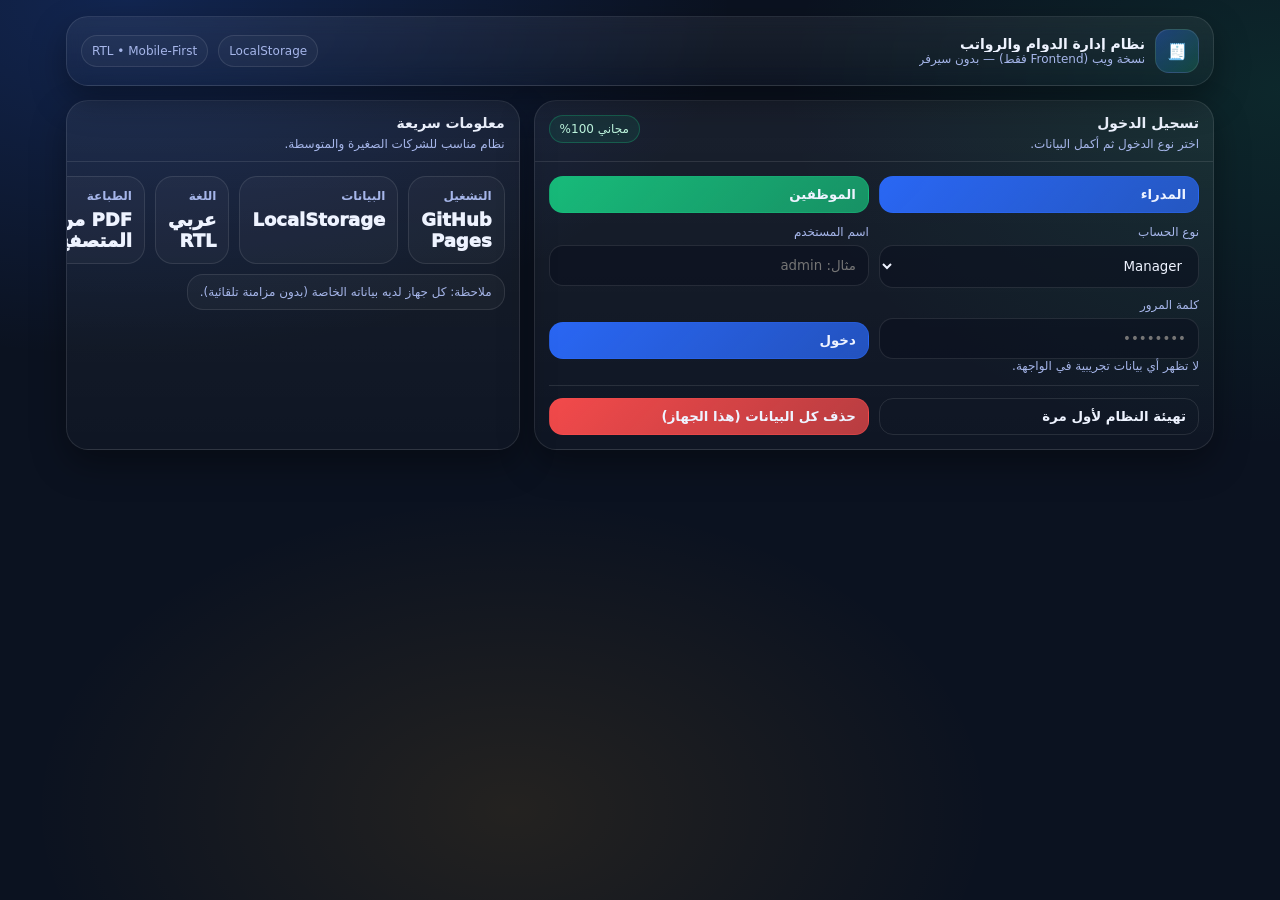
==== index.html @ 622346c7 "Add files via upload" ====
<!doctype html>
<html lang="ar" dir="rtl">
<head>
<meta charset="utf-8"/>
<meta name="viewport" content="width=device-width,initial-scale=1"/>
<title>تسجيل الدخول | نظام الدوام والرواتب</title>
<style>
:root{
  --bg:#0b1220;
  --card:#0f1a33;
  --line:rgba(255,255,255,.10);
  --text:#eef3ff;
  --muted:#a6b6ea;
  --blue:#2b6bff;
  --green:#18c37e;
  --red:#ff4d4d;
  --amber:#ffb020;
  --shadow: 0 14px 34px rgba(0,0,0,.35);
  --r:18px;
  --r2:22px;
  --font: ui-sans-serif, system-ui, -apple-system, "Segoe UI", Roboto, "Noto Kufi Arabic","Noto Sans Arabic", Tahoma, Arial;
}
*{box-sizing:border-box}
html,body{height:100%}
body{
  margin:0;
  font-family:var(--font);
  color:var(--text);
  background:
    radial-gradient(1100px 650px at 10% 0%, rgba(43,107,255,.22), transparent 55%),
    radial-gradient(900px 650px at 100% 10%, rgba(24,195,126,.12), transparent 55%),
    radial-gradient(800px 520px at 40% 90%, rgba(255,176,32,.10), transparent 60%),
    var(--bg);
  direction:rtl;
}
a{color:inherit}
button,input,select,textarea{font-family:inherit}
.container{max-width:1180px; margin:0 auto; padding:16px}
.topbar{
  display:flex; align-items:center; justify-content:space-between; gap:12px;
  padding:12px 14px;
  border:1px solid var(--line);
  border-radius:var(--r2);
  background:linear-gradient(180deg, rgba(255,255,255,.06), rgba(255,255,255,.02));
  box-shadow:var(--shadow);
  position:sticky; top:12px; z-index:30; backdrop-filter: blur(10px);
}
.brand{display:flex; align-items:center; gap:10px; min-width:0}
.logo{
  width:44px;height:44px;border-radius:14px;
  border:1px solid var(--line);
  background:linear-gradient(135deg, rgba(43,107,255,.35), rgba(24,195,126,.20));
  overflow:hidden; display:grid; place-items:center;
}
.logo img{width:100%;height:100%;object-fit:cover}
.brand .txt{display:flex;flex-direction:column;min-width:0}
.brand .txt b{font-size:14px;white-space:nowrap;overflow:hidden;text-overflow:ellipsis}
.brand .txt span{font-size:12px;color:var(--muted);white-space:nowrap;overflow:hidden;text-overflow:ellipsis}
.actions{display:flex; align-items:center; gap:10px; flex-wrap:wrap}
.pill{
  padding:8px 10px; border-radius:999px;
  border:1px solid var(--line);
  background:rgba(255,255,255,.03);
  font-size:12px; color:var(--muted);
}
.btn{
  border:1px solid var(--line);
  background:rgba(255,255,255,.06);
  color:var(--text);
  padding:10px 12px;
  border-radius:14px;
  cursor:pointer;
  font-weight:900;
  display:inline-flex; align-items:center; gap:8px;
}
.btn:active{transform:translateY(1px)}
.btn.primary{background:linear-gradient(135deg, rgba(43,107,255,.95), rgba(43,107,255,.70)); border-color:rgba(43,107,255,.35)}
.btn.green{background:linear-gradient(135deg, rgba(24,195,126,.95), rgba(24,195,126,.70)); border-color:rgba(24,195,126,.35)}
.btn.red{background:linear-gradient(135deg, rgba(255,77,77,.95), rgba(255,77,77,.70)); border-color:rgba(255,77,77,.35)}
.btn.ghost{background:transparent}
.grid{display:grid; gap:14px}
@media(min-width:920px){ .grid.cols2{grid-template-columns: 1.2fr .8fr} }
.card{
  border:1px solid var(--line);
  border-radius:var(--r2);
  background:linear-gradient(180deg, rgba(255,255,255,.06), rgba(255,255,255,.02));
  box-shadow:var(--shadow);
  overflow:hidden;
}
.card .hd{padding:14px 14px 10px; border-bottom:1px solid var(--line); display:flex; align-items:flex-start; justify-content:space-between; gap:10px}
.card .hd h2{margin:0; font-size:14px}
.card .hd p{margin:6px 0 0; font-size:12px; color:var(--muted)}
.card .bd{padding:14px}
.row{display:grid; gap:10px}
@media(min-width:820px){
  .row.cols2{grid-template-columns:1fr 1fr}
  .row.cols3{grid-template-columns:1fr 1fr 1fr}
  .row.cols4{grid-template-columns:1fr 1fr 1fr 1fr}
}
.field{display:flex; flex-direction:column; gap:6px}
label{font-size:12px; color:var(--muted)}
input,select,textarea{
  width:100%;
  padding:12px;
  border-radius:14px;
  border:1px solid var(--line);
  background:rgba(10,16,30,.55);
  color:var(--text);
  outline:none;
}
textarea{min-height:96px; resize:vertical}
.small{font-size:12px; color:var(--muted)}
hr.sep{border:none;border-top:1px solid var(--line); margin:12px 0}
.tableWrap{overflow:auto; border:1px solid var(--line); border-radius:16px}
table{width:100%; border-collapse:collapse; min-width:860px; background:rgba(0,0,0,.15)}
th,td{padding:10px; border-bottom:1px solid var(--line); text-align:right; font-size:12px}
th{color:var(--muted); font-weight:900; background:rgba(255,255,255,.04); position:sticky; top:0}
tr:hover td{background:rgba(255,255,255,.03)}
.tag{
  display:inline-flex;align-items:center;gap:6px;
  padding:6px 10px;border-radius:999px;border:1px solid var(--line);
  background:rgba(255,255,255,.03); font-size:12px; color:var(--muted)
}
.tag.good{color:#bff7df; border-color:rgba(24,195,126,.30); background:rgba(24,195,126,.10)}
.tag.bad{color:#ffc0c0; border-color:rgba(255,77,77,.30); background:rgba(255,77,77,.10)}
.tag.warn{color:#ffe0b3; border-color:rgba(255,176,32,.30); background:rgba(255,176,32,.10)}
.toast{
  position:fixed; inset:auto 14px 14px 14px; max-width:720px; margin:0 auto;
  display:none; gap:10px; align-items:flex-start;
  background:rgba(10,16,30,.92);
  border:1px solid var(--line);
  border-radius:18px; padding:12px;
  box-shadow:var(--shadow);
  z-index:120;
}
.toast.show{display:flex}
.toast .dot{width:10px;height:10px;border-radius:999px;background:var(--green); margin-top:6px}
.toast .msg{font-size:13px; line-height:1.4}
.drawerOverlay{position:fixed; inset:0; background:rgba(0,0,0,.55); display:none; z-index:60}
.drawerOverlay.show{display:block}
.drawer{
  position:fixed; inset:0 auto 0 0; width:min(320px, 88vw);
  background:linear-gradient(180deg, rgba(15,26,51,.98), rgba(11,18,32,.98));
  border-right:1px solid var(--line);
  transform:translateX(-105%); transition:transform .25s ease;
  z-index:70;
  padding:14px;
  display:flex; flex-direction:column; gap:12px;
}
.drawer.show{transform:translateX(0)}
.nav{display:flex; flex-direction:column; gap:8px}
.nav button{
  width:100%;
  text-align:right;
  padding:12px;
  border-radius:16px;
  border:1px solid var(--line);
  background:rgba(255,255,255,.03);
  color:var(--text);
  cursor:pointer;
  font-weight:900;
}
.nav button.active{border-color:rgba(43,107,255,.55); background:rgba(43,107,255,.15)}
.kpis{display:grid; gap:10px}
@media(min-width:820px){.kpis{grid-template-columns:repeat(4,1fr)}}
.kpi{padding:12px;border:1px solid var(--line); border-radius:18px; background:rgba(255,255,255,.03)}
.kpi b{display:block; font-size:12px; color:var(--muted)}
.kpi span{display:block; font-size:18px; font-weight:1000; margin-top:6px}
.badge{
  display:inline-flex; align-items:center; gap:8px;
  border:1px solid var(--line); border-radius:16px; padding:10px 12px;
  background:rgba(255,255,255,.03);
  font-size:12px; color:var(--muted)
}
.loginTabs{display:flex; gap:10px; flex-wrap:wrap}
.loginTabs .btn{flex:1}
.hint{font-size:12px;color:var(--muted)}
.printArea{direction:rtl; font-family:var(--font); color:#111}
.printTitle{font-size:20px;font-weight:900;margin:0 0 10px}
.printSub{margin:0 0 10px; color:#333}
.printBox{border:1px solid #ddd; border-radius:12px; padding:12px}
.printTable{width:100%; border-collapse:collapse}
.printTable th,.printTable td{border-bottom:1px solid #eee; padding:8px; font-size:12px; text-align:right}
</style>

</head>
<body>

<div class="container">
  <div class="topbar">
    <div class="brand">
      <div class="logo"><span style="font-weight:1000">🧾</span></div>
      <div class="txt">
        <b>نظام إدارة الدوام والرواتب</b>
        <span>نسخة ويب (Frontend فقط) — بدون سيرفر</span>
      </div>
    </div>
    <div class="actions">
      <span class="pill">LocalStorage</span>
      <span class="pill">RTL • Mobile‑First</span>
    </div>
  </div>

  <div style="height:14px"></div>

  <div class="grid cols2">
    <div class="card">
      <div class="hd">
        <div>
          <h2>تسجيل الدخول</h2>
          <p>اختر نوع الدخول ثم أكمل البيانات.</p>
        </div>
        <span class="tag good">مجاني 100%</span>
      </div>
      <div class="bd">
        <div class="loginTabs">
          <button class="btn primary" id="tabManagers">المدراء</button>
          <button class="btn green" id="tabEmployees">الموظفين</button>
        </div>

        <div id="panelManagers" style="margin-top:12px">
          <div class="row cols2">
            <div class="field">
              <label>نوع الحساب</label>
              <select id="mgrRole">
                <option value="admin">Admin</option>
                <option value="manager" selected>Manager</option>
              </select>
            </div>
            <div class="field">
              <label>اسم المستخدم</label>
              <input id="mgrUser" autocomplete="username" placeholder="مثال: admin"/>
            </div>
          </div>
          <div class="row cols2" style="margin-top:10px">
            <div class="field">
              <label>كلمة المرور</label>
              <input id="mgrPass" type="password" autocomplete="current-password" placeholder="••••••••"/>
            </div>
            <div class="field" style="justify-content:flex-end">
              <label>&nbsp;</label>
              <button class="btn primary" id="btnMgrLogin">دخول</button>
            </div>
          </div>
          <div class="hint">لا تظهر أي بيانات تجريبية في الواجهة.</div>
        </div>

        <div id="panelEmployees" style="display:none; margin-top:12px">
          <div class="row cols2">
            <div class="field" style="grid-column:1/-1">
              <label>اسم الموظف (كما هو مسجل في النظام)</label>
              <input id="empName" placeholder="اكتب اسم الموظف بالكامل"/>
            </div>
            <div class="field" style="justify-content:flex-end">
              <label>&nbsp;</label>
              <button class="btn green" id="btnEmpLogin">دخول</button>
            </div>
          </div>
          <div class="hint">الموظف عرض فقط: الشهر الحالي + شهر سابق واحد + صك القبض.</div>
        </div>

        <hr class="sep"/>

        <div class="row cols2">
          <button class="btn ghost" id="btnInit">تهيئة النظام لأول مرة</button>
          <button class="btn red" id="btnReset">حذف كل البيانات (هذا الجهاز)</button>
        </div>
      </div>
    </div>

    <div class="card">
      <div class="hd">
        <div>
          <h2>معلومات سريعة</h2>
          <p>نظام مناسب للشركات الصغيرة والمتوسطة.</p>
        </div>
      </div>
      <div class="bd">
        <div class="kpis">
          <div class="kpi"><b>التشغيل</b><span>GitHub Pages</span></div>
          <div class="kpi"><b>البيانات</b><span>LocalStorage</span></div>
          <div class="kpi"><b>اللغة</b><span>عربي RTL</span></div>
          <div class="kpi"><b>الطباعة</b><span>PDF من المتصفح</span></div>
        </div>
        <div style="height:10px"></div>
        <div class="badge">ملاحظة: كل جهاز لديه بياناته الخاصة (بدون مزامنة تلقائية).</div>
      </div>
    </div>
  </div>
</div>

<script>
ensureApp();

function showPanel(which){
  const m = document.getElementById("panelManagers");
  const e = document.getElementById("panelEmployees");
  if(which==="managers"){
    m.style.display="block"; e.style.display="none";
    document.getElementById("tabManagers").classList.add("primary");
  }else{
    m.style.display="none"; e.style.display="block";
  }
}
document.getElementById("tabManagers").addEventListener("click", ()=>{ 
  document.getElementById("panelManagers").style.display="block";
  document.getElementById("panelEmployees").style.display="none";
});
document.getElementById("tabEmployees").addEventListener("click", ()=>{
  document.getElementById("panelManagers").style.display="none";
  document.getElementById("panelEmployees").style.display="block";
});

document.getElementById("btnInit").addEventListener("click", ()=>{
  ensureApp();
  toast("تمت تهيئة النظام بنجاح.");
});

document.getElementById("btnReset").addEventListener("click", ()=>{
  if(!confirm("هل تريد حذف كل البيانات من هذا الجهاز؟")) return;
  localStorage.removeItem(APP_KEY);
  sessionClear();
  ensureApp();
  toast("تم حذف البيانات وإعادة التهيئة.", "warn");
});

document.getElementById("btnMgrLogin").addEventListener("click", ()=>{
  const role = document.getElementById("mgrRole").value;
  const u = document.getElementById("mgrUser").value.trim();
  const p = document.getElementById("mgrPass").value;
  if(!u || !p){ toast("أكمل اسم المستخدم وكلمة المرور.", "warn"); return; }

  if(role==="admin"){
    if(u==="admin" && p==="admin123"){
      sessionSet({role:"admin", username:"admin", ts:Date.now()});
      location.href="admin.html";
    }else toast("بيانات Admin غير صحيحة.", "bad");
    return;
  }

  const app = ensureApp();
  const m = (app.managers||[]).find(x=>x.username===u && x.password===p);
  if(!m){ toast("بيانات Manager غير صحيحة.", "bad"); return; }
  sessionSet({role:"manager", username:m.username, managerId:m.id, ts:Date.now()});
  location.href="manager.html";
});

document.getElementById("btnEmpLogin").addEventListener("click", ()=>{
  const name = document.getElementById("empName").value.trim();
  if(!name){ toast("اكتب اسم الموظف.", "warn"); return; }
  const app = ensureApp();
  const emp = (app.employees||[]).find(e=>e.name===name && e.active!==false);
  if(!emp){ toast("لم يتم العثور على موظف نشط بهذا الاسم.", "bad"); return; }
  sessionSet({role:"employee", empId:emp.id, empName:emp.name, ts:Date.now()});
  location.href="employee.html";
});

// auto-redirect if already logged in
const s = sessionGet();
if(s?.role==="admin") location.href="admin.html";
if(s?.role==="manager") location.href="manager.html";
if(s?.role==="employee") location.href="employee.html";
</script>

<div id="toast" class="toast" role="status" aria-live="polite">
  <div class="dot"></div>
  <div class="msg"></div>
</div>
<script>
/* ====== Payroll App (Static / LocalStorage) ====== */
const APP_KEY = "payrollApp_v1";

function deepClone(v){ return JSON.parse(JSON.stringify(v)); }
function uid(prefix="id"){ return `${prefix}_${Math.random().toString(16).slice(2)}_${Date.now().toString(16)}`; }
function toast(msg, type="ok"){
  const el = document.getElementById("toast");
  if(!el) return;
  const dot = el.querySelector(".dot");
  dot.style.background = type==="bad" ? "var(--red)" : (type==="warn" ? "var(--amber)" : "var(--green)");
  el.querySelector(".msg").textContent = msg;
  el.classList.add("show");
  clearTimeout(toast._t);
  toast._t = setTimeout(()=>el.classList.remove("show"), 2600);
}
function fmtMoney(n){
  n = Number(n);
  if(!isFinite(n)) n = 0;
  return (Math.round(n*100)/100).toLocaleString('ar-EG', {minimumFractionDigits:2, maximumFractionDigits:2});
}
function nowISODate(){
  const d=new Date();
  const yyyy=d.getFullYear(), mm=String(d.getMonth()+1).padStart(2,'0'), dd=String(d.getDate()).padStart(2,'0');
  return `${yyyy}-${mm}-${dd}`;
}
function yyyymm(d=new Date()){
  const yyyy=d.getFullYear(), mm=String(d.getMonth()+1).padStart(2,'0');
  return `${yyyy}-${mm}`;
}
function prevYYYYMM(ym){
  const [y,m]=ym.split('-').map(Number);
  const d=new Date(y, m-1, 1);
  d.setMonth(d.getMonth()-1);
  return yyyymm(d);
}
function parseTimeToMinutes(hhmm){
  if(!hhmm) return null;
  const m=/^(\d{1,2}):(\d{2})$/.exec(String(hhmm).trim());
  if(!m) return null;
  const h=Number(m[1]), mi=Number(m[2]);
  if(h<0||h>23||mi<0||mi>59) return null;
  return h*60+mi;
}
function minutesToHHMM(min){
  min = Math.max(0, Math.floor(min));
  const h=Math.floor(min/60), m=min%60;
  return `${String(h).padStart(2,'0')}:${String(m).padStart(2,'0')}`;
}
function clamp(n,a,b){ return Math.max(a, Math.min(b,n)); }

function getApp(){
  try{
    const raw = localStorage.getItem(APP_KEY);
    if(!raw) return null;
    return JSON.parse(raw);
  }catch(e){ return null; }
}
function setApp(obj){ localStorage.setItem(APP_KEY, JSON.stringify(obj)); }
function ensureApp(){
  let app = getApp();
  const ym = yyyymm();
  if(!app){
    app = {
      company:{ companyName:"", companyLogo:"" },
      departments:[],
      employees:[],
      managers:[{ id: uid("mgr"), username:"manager", password:"manager123" }],
      monthSettings:{},
      attendance:{},
      advances:{}
    };
  }
  if(!Array.isArray(app.managers) || !app.managers.find(m=>m.username==="manager")){
    app.managers = Array.isArray(app.managers) ? app.managers : [];
    app.managers.push({ id: uid("mgr"), username:"manager", password:"manager123" });
  }
  if(!app.monthSettings) app.monthSettings = {};
  if(!app.monthSettings[ym]){
    const d=new Date();
    const daysInMonth = new Date(d.getFullYear(), d.getMonth()+1, 0).getDate();
    app.monthSettings[ym] = {
      daysInMonth,
      workHoursInMonth: 176,
      shiftStart:"09:00",
      shiftEnd:"17:00",
      lateGraceMinutes: 10,
      earlyLeaveGraceMinutes: 10,
      latePenaltyMultiplier: 1.5,
      earlyPenaltyMultiplier: 1.5,
      overtimeMultiplier: 1.5
    };
  }
  if(!app.attendance) app.attendance = {};
  if(!app.advances) app.advances = {};
  if(!app.departments) app.departments = [];
  if(!app.employees) app.employees = [];
  if(!app.company) app.company = { companyName:"", companyLogo:"" };
  setApp(app);
  return app;
}
function updateApp(mutator){
  const app = ensureApp();
  const draft = deepClone(app);
  mutator(draft);
  setApp(draft);
  return draft;
}

function sessionSet(obj){ sessionStorage.setItem(`${APP_KEY}:session`, JSON.stringify(obj)); }
function sessionGet(){ try{ return JSON.parse(sessionStorage.getItem(`${APP_KEY}:session`)||"null"); }catch(e){ return null; } }
function sessionClear(){ sessionStorage.removeItem(`${APP_KEY}:session`); }

function requireRole(roles){
  const s = sessionGet();
  if(!s || !roles.includes(s.role)) return null;
  return s;
}

function csvParse(text){
  const rows = [];
  const lines = String(text||"").replace(/\r/g,"").split("\n").filter(l=>l.trim().length);
  if(!lines.length) return rows;
  const sep = (lines[0].includes(";") && !lines[0].includes(",")) ? ";" : ",";
  for(const line of lines){
    const out=[];
    let cur="", inQ=false;
    for(let i=0;i<line.length;i++){
      const ch=line[i];
      if(ch === '"'){
        if(inQ && line[i+1] === '"'){ cur+='"'; i++; }
        else inQ = !inQ;
      }else if(ch===sep && !inQ){
        out.push(cur.trim()); cur="";
      }else cur+=ch;
    }
    out.push(cur.trim());
    rows.push(out);
  }
  return rows;
}
function csvStringify(rows){
  return rows.map(r => r.map(v=>{
    const s=String(v??"");
    if(/[",\n;]/.test(s)) return `"${s.replace(/"/g,'""')}"`;
    return s;
  }).join(",")).join("\n");
}
function downloadText(filename, text, mime="text/plain;charset=utf-8"){
  const blob=new Blob([text],{type:mime});
  const a=document.createElement("a");
  a.href=URL.createObjectURL(blob);
  a.download=filename;
  document.body.appendChild(a);
  a.click();
  a.remove();
  setTimeout(()=>URL.revokeObjectURL(a.href), 2000);
}
function downloadJSON(filename, obj){ downloadText(filename, JSON.stringify(obj,null,2), "application/json;charset=utf-8"); }

async function readFileText(file){
  return new Promise((res,rej)=>{
    const fr=new FileReader();
    fr.onload=()=>res(String(fr.result||""));
    fr.onerror=()=>rej(fr.error||new Error("FileReader error"));
    fr.readAsText(file,"utf-8");
  });
}

/* ====== Payroll Logic ====== */
function computeDayMetrics(settings, rec){
  // returns {lateMinutes, earlyLeaveMinutes, overtimeMinutes, absent}
  const s=settings;
  const start = parseTimeToMinutes(s.shiftStart);
  const end = parseTimeToMinutes(s.shiftEnd);
  const checkIn = parseTimeToMinutes(rec.checkIn);
  const checkOut = parseTimeToMinutes(rec.checkOut);

  const excuse = rec.excuseType || "none";
  const hasTimes = (checkIn!=null && checkOut!=null);

  let late=0, early=0, ot=0, absent=false;

  if(!hasTimes){
    // no in/out -> absent
    absent=true;
  }else{
    if(checkIn>start){
      late = Math.max(0, checkIn - start - Number(s.lateGraceMinutes||0));
    }
    if(checkOut<end){
      early = Math.max(0, end - checkOut - Number(s.earlyLeaveGraceMinutes||0));
    }
    if(checkOut>end){
      ot = Math.max(0, checkOut - end);
    }
  }

  if(excuse==="late_excused") late=0;
  if(excuse==="early_excused") early=0;
  if(excuse==="absent_excused"){ absent=true; late=0; early=0; ot=0; }

  return { lateMinutes:late, earlyLeaveMinutes:early, overtimeMinutes:ot, absent };
}

function computePayrollForEmployee(app, emp, ym){
  const settings = app.monthSettings[ym] || app.monthSettings[yyyymm()] || {};
  const workHoursInMonth = Number(settings.workHoursInMonth||176);
  const hourValue = (Number(emp.monthlySalary||0) / (workHoursInMonth || 1));

  // advances
  const adv = (((app.advances||{})[ym]||{})[emp.id]||{});
  const advances = Number(adv.amount||0);

  // attendance records for month
  let lateMin=0, earlyMin=0, otMin=0;
  let absentExcusedDays=0, absentNoExcuseDays=0;
  const rows = [];

  for(const dateKey of Object.keys(app.attendance||{})){
    if(!dateKey.startsWith(ym+"-")) continue;
    const day = app.attendance[dateKey] || {};
    const rec = day[emp.id];
    if(!rec) continue;

    const m = computeDayMetrics(settings, rec);
    lateMin += m.lateMinutes;
    earlyMin += m.earlyLeaveMinutes;
    otMin += m.overtimeMinutes;

    if(m.absent){
      if((rec.excuseType||"none")==="absent_excused") absentExcusedDays += 1;
      else if(!rec.checkIn && !rec.checkOut) absentNoExcuseDays += 1;
    }

    rows.push({
      date: dateKey,
      checkIn: rec.checkIn || "",
      checkOut: rec.checkOut || "",
      excuseType: rec.excuseType || "none",
      outOfFactory: !!rec.outOfFactory,
      note: rec.note || "",
      ...m
    });
  }

  // Deduction & additions
  const lateDeduction = (lateMin/60) * hourValue * Number(settings.latePenaltyMultiplier||1.5);
  const earlyDeduction = (earlyMin/60) * hourValue * Number(settings.earlyPenaltyMultiplier||1.5);
  const otValue = (otMin/60) * hourValue * Number(settings.overtimeMultiplier||1.5);

  // absent without excuse -> deduct full day based on salary/daysInMonth, multiplier
  const daysInMonth = Number(settings.daysInMonth||30);
  const dayValue = (Number(emp.monthlySalary||0) / (daysInMonth || 1));
  const absenceNoExcuseFactor = Number((settings.absenceNoExcuseFactor ?? 1.0));
  const absenceNoExcuseDeduction = absentNoExcuseDays * dayValue * absenceNoExcuseFactor;

  const base = Number(emp.monthlySalary||0);

  // if employee has no attendance at all in month => net=0 (as requested in spec)
  const hasAny = rows.length > 0;
  let net = base + otValue - lateDeduction - earlyDeduction - absenceNoExcuseDeduction - advances;
  if(!hasAny) net = 0;

  return {
    ym,
    hourValue,
    baseSalary: base,
    totals:{
      lateMinutes: lateMin,
      earlyLeaveMinutes: earlyMin,
      overtimeMinutes: otMin,
      absentExcusedDays,
      absentNoExcuseDays,
      advances,
      lateDeduction,
      earlyDeduction,
      overtimeValue: otValue,
      absenceNoExcuseDeduction,
      net
    },
    rows: rows.sort((a,b)=>a.date.localeCompare(b.date))
  };
}

/* ====== Printing (Receipt PDF via Print) ====== */
function openReceiptPrintWindow(app, emp, ym){
  const dept = (app.departments||[]).find(d=>d.id===emp.departmentId);
  const payroll = computePayrollForEmployee(app, emp, ym);
  const companyName = (app.company?.companyName || "").trim() || "—";
  const logo = app.company?.companyLogo || "";

  const rowsHtml = payroll.rows.map(r=>{
    const exMap = {
      none:"بدون",
      late_excused:"تأخير بعذر",
      early_excused:"انصراف مبكر بعذر",
      absent_excused:"غياب بعذر"
    };
    return `<tr>
      <td>${r.date}</td>
      <td>${r.checkIn||"—"}</td>
      <td>${r.checkOut||"—"}</td>
      <td>${exMap[r.excuseType]||"بدون"}</td>
      <td>${r.outOfFactory?"نعم":"لا"}</td>
      <td>${(r.note||"").replace(/</g,"&lt;")}</td>
    </tr>`;
  }).join("");

  const html = `<!doctype html><html lang="ar" dir="rtl"><head><meta charset="utf-8"/>
  <meta name="viewport" content="width=device-width,initial-scale=1"/>
  <title>صك قبض - ${emp.name}</title>
  <style>
    body{font-family: ui-sans-serif, system-ui, "Noto Kufi Arabic","Noto Sans Arabic", Tahoma, Arial; background:#fff; color:#111; margin:0; padding:18px}
    .row{display:flex; gap:14px; align-items:center; justify-content:space-between; flex-wrap:wrap}
    .box{border:1px solid #e6e6e6; border-radius:14px; padding:14px}
    .logo{width:54px;height:54px;border-radius:14px; overflow:hidden; border:1px solid #eee; display:grid; place-items:center}
    .logo img{width:100%;height:100%;object-fit:cover}
    h1{margin:0; font-size:20px}
    p{margin:6px 0 0; color:#333; font-size:12px}
    table{width:100%; border-collapse:collapse; margin-top:10px}
    th,td{border-bottom:1px solid #eee; padding:8px; font-size:12px; text-align:right}
    th{background:#fafafa}
    .k{color:#666; font-size:12px}
    .v{font-weight:800}
    .sig{display:flex; gap:14px; margin-top:16px}
    .sig .s{flex:1; border-top:1px dashed #bbb; padding-top:10px; text-align:center; color:#333}
    @media print{ body{padding:0} .noPrint{display:none} }
  </style>
  </head><body>
    <div class="noPrint" style="margin-bottom:10px">
      <button onclick="window.print()" style="padding:10px 12px; border-radius:12px; border:1px solid #ddd; background:#0b1220; color:#fff; font-weight:800; cursor:pointer">طباعة / حفظ PDF</button>
    </div>

    <div class="box">
      <div class="row">
        <div class="row" style="gap:10px">
          <div class="logo">${logo ? `<img src="${logo}"/>` : `<span style="font-weight:900;color:#0b1220">🏢</span>`}</div>
          <div>
            <h1>صك قبض راتب</h1>
            <p>${companyName}</p>
          </div>
        </div>
        <div style="text-align:left">
          <div class="k">الشهر</div>
          <div class="v">${ym}</div>
        </div>
      </div>

      <div style="margin-top:12px" class="row">
        <div><span class="k">الموظف:</span> <span class="v">${emp.name}</span></div>
        <div><span class="k">القسم:</span> <span class="v">${dept?dept.name:"—"}</span></div>
        <div><span class="k">الراتب الأساسي:</span> <span class="v">${fmtMoney(payroll.totals.baseSalary)}</span></div>
      </div>

      <table>
        <thead>
          <tr>
            <th>التاريخ</th><th>الدخول</th><th>الخروج</th><th>العذر</th><th>خارج المصنع</th><th>ملاحظة</th>
          </tr>
        </thead>
        <tbody>
          ${rowsHtml || `<tr><td colspan="6" style="text-align:center;color:#666">لا توجد سجلات لهذا الشهر</td></tr>`}
        </tbody>
      </table>

      <div class="row" style="margin-top:12px">
        <div><span class="k">إضافي (دقائق):</span> <span class="v">${payroll.totals.overtimeMinutes}</span></div>
        <div><span class="k">قيمة الإضافي:</span> <span class="v">${fmtMoney(payroll.totals.overtimeValue)}</span></div>
        <div><span class="k">تأخير (دقائق):</span> <span class="v">${payroll.totals.lateMinutes}</span></div>
        <div><span class="k">خصم التأخير:</span> <span class="v">${fmtMoney(payroll.totals.lateDeduction)}</span></div>
        <div><span class="k">مبكر (دقائق):</span> <span class="v">${payroll.totals.earlyLeaveMinutes}</span></div>
        <div><span class="k">خصم المبكر:</span> <span class="v">${fmtMoney(payroll.totals.earlyDeduction)}</span></div>
        <div><span class="k">غياب بدون عذر (أيام):</span> <span class="v">${payroll.totals.absentNoExcuseDays}</span></div>
        <div><span class="k">خصم الغياب:</span> <span class="v">${fmtMoney(payroll.totals.absenceNoExcuseDeduction)}</span></div>
        <div><span class="k">السلف:</span> <span class="v">${fmtMoney(payroll.totals.advances)}</span></div>
        <div style="flex:1"></div>
        <div style="min-width:220px"><span class="k">المستحق النهائي:</span> <span class="v" style="font-size:16px">${fmtMoney(payroll.totals.net)}</span></div>
      </div>

      <div class="sig">
        <div class="s">توقيع الموظف</div>
        <div class="s">توقيع الإدارة</div>
      </div>
    </div>
  </body></html>`;

  const w = window.open("", "_blank");
  w.document.open();
  w.document.write(html);
  w.document.close();
}

/* ====== UI helpers ====== */
function setBrandFromCompany(){
  const app = ensureApp();
  const name = (app.company?.companyName||"").trim() || "نظام الدوام والرواتب";
  const elName = document.querySelector("[data-company-name]");
  if(elName) elName.textContent = name;
  const img = document.querySelector("[data-company-logo]");
  if(img){
    if(app.company?.companyLogo){
      img.src = app.company.companyLogo;
      img.style.display="block";
    }else{
      img.removeAttribute("src");
      img.style.display="none";
    }
  }
}
function drawerInit(){
  const overlay = document.getElementById("drawerOverlay");
  const drawer = document.getElementById("drawer");
  const btn = document.getElementById("btnMenu");
  function close(){ overlay?.classList.remove("show"); drawer?.classList.remove("show"); }
  function open(){ overlay?.classList.add("show"); drawer?.classList.add("show"); }
  btn?.addEventListener("click", open);
  overlay?.addEventListener("click", close);
  document.addEventListener("keydown", (e)=>{ if(e.key==="Escape") close(); });
  return {open,close};
}
function switchSection(id){
  document.querySelectorAll("[data-section]").forEach(el=>el.style.display="none");
  const target = document.querySelector(`[data-section="${id}"]`);
  if(target) target.style.display="block";
  document.querySelectorAll("[data-nav]").forEach(b=>{
    b.classList.toggle("active", b.getAttribute("data-nav")===id);
  });
  sessionStorage.setItem(`${APP_KEY}:lastSection`, id);
}
function restoreLastSection(defaultId){
  const id = sessionStorage.getItem(`${APP_KEY}:lastSection`) || defaultId;
  switchSection(id);
}

</script>
</body>
</html>
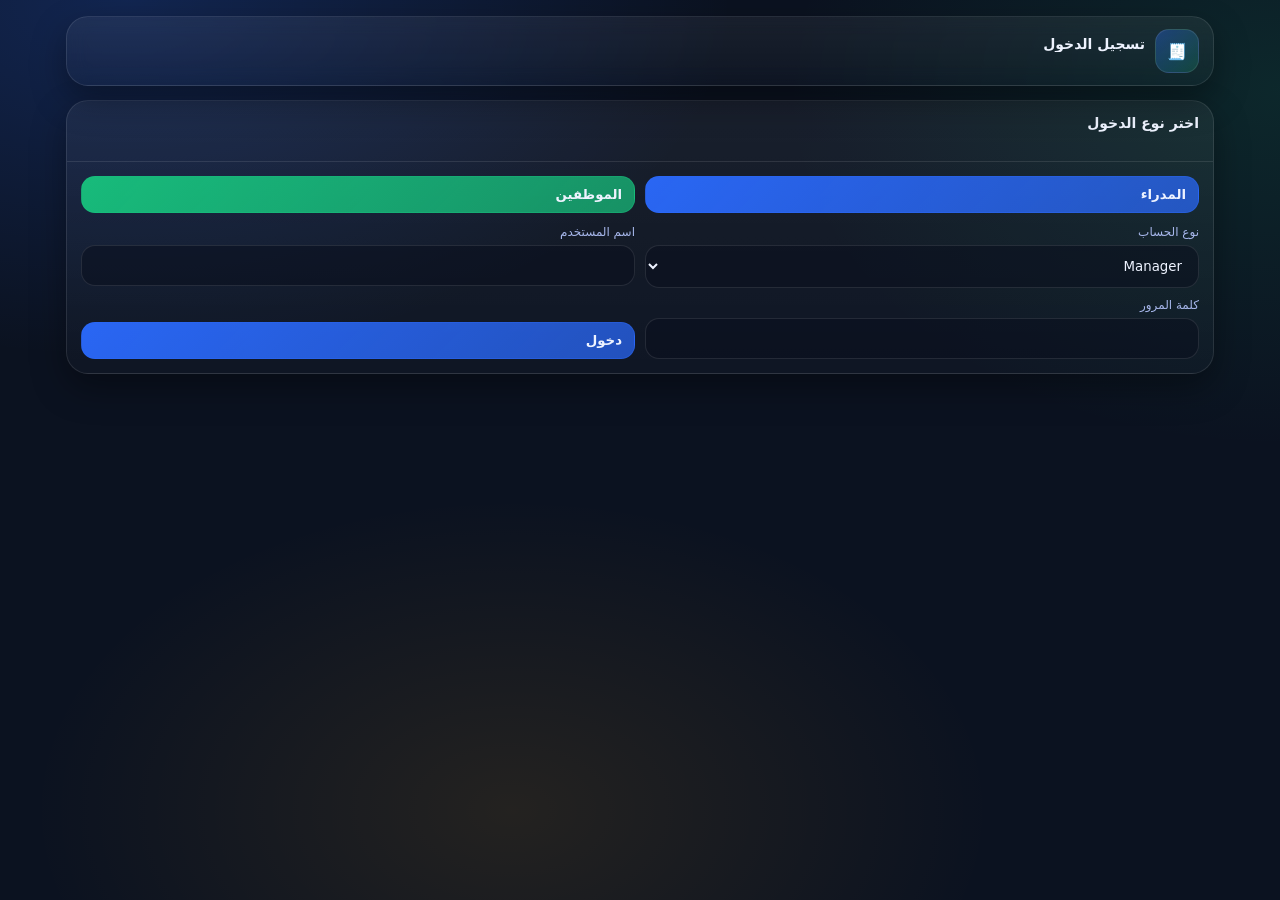
==== commit 21180dc5: "Add files via upload" ====
--- a/index.html
+++ b/index.html
@@ -3,7 +3,7 @@
 <head>
 <meta charset="utf-8"/>
 <meta name="viewport" content="width=device-width,initial-scale=1"/>
-<title>تسجيل الدخول | نظام الدوام والرواتب</title>
+<title>تسجيل الدخول</title>
 <style>
 :root{
   --bg:#0b1220;
@@ -182,190 +182,6 @@
 .printTable{width:100%; border-collapse:collapse}
 .printTable th,.printTable td{border-bottom:1px solid #eee; padding:8px; font-size:12px; text-align:right}
 </style>
-
-</head>
-<body>
-
-<div class="container">
-  <div class="topbar">
-    <div class="brand">
-      <div class="logo"><span style="font-weight:1000">🧾</span></div>
-      <div class="txt">
-        <b>نظام إدارة الدوام والرواتب</b>
-        <span>نسخة ويب (Frontend فقط) — بدون سيرفر</span>
-      </div>
-    </div>
-    <div class="actions">
-      <span class="pill">LocalStorage</span>
-      <span class="pill">RTL • Mobile‑First</span>
-    </div>
-  </div>
-
-  <div style="height:14px"></div>
-
-  <div class="grid cols2">
-    <div class="card">
-      <div class="hd">
-        <div>
-          <h2>تسجيل الدخول</h2>
-          <p>اختر نوع الدخول ثم أكمل البيانات.</p>
-        </div>
-        <span class="tag good">مجاني 100%</span>
-      </div>
-      <div class="bd">
-        <div class="loginTabs">
-          <button class="btn primary" id="tabManagers">المدراء</button>
-          <button class="btn green" id="tabEmployees">الموظفين</button>
-        </div>
-
-        <div id="panelManagers" style="margin-top:12px">
-          <div class="row cols2">
-            <div class="field">
-              <label>نوع الحساب</label>
-              <select id="mgrRole">
-                <option value="admin">Admin</option>
-                <option value="manager" selected>Manager</option>
-              </select>
-            </div>
-            <div class="field">
-              <label>اسم المستخدم</label>
-              <input id="mgrUser" autocomplete="username" placeholder="مثال: admin"/>
-            </div>
-          </div>
-          <div class="row cols2" style="margin-top:10px">
-            <div class="field">
-              <label>كلمة المرور</label>
-              <input id="mgrPass" type="password" autocomplete="current-password" placeholder="••••••••"/>
-            </div>
-            <div class="field" style="justify-content:flex-end">
-              <label>&nbsp;</label>
-              <button class="btn primary" id="btnMgrLogin">دخول</button>
-            </div>
-          </div>
-          <div class="hint">لا تظهر أي بيانات تجريبية في الواجهة.</div>
-        </div>
-
-        <div id="panelEmployees" style="display:none; margin-top:12px">
-          <div class="row cols2">
-            <div class="field" style="grid-column:1/-1">
-              <label>اسم الموظف (كما هو مسجل في النظام)</label>
-              <input id="empName" placeholder="اكتب اسم الموظف بالكامل"/>
-            </div>
-            <div class="field" style="justify-content:flex-end">
-              <label>&nbsp;</label>
-              <button class="btn green" id="btnEmpLogin">دخول</button>
-            </div>
-          </div>
-          <div class="hint">الموظف عرض فقط: الشهر الحالي + شهر سابق واحد + صك القبض.</div>
-        </div>
-
-        <hr class="sep"/>
-
-        <div class="row cols2">
-          <button class="btn ghost" id="btnInit">تهيئة النظام لأول مرة</button>
-          <button class="btn red" id="btnReset">حذف كل البيانات (هذا الجهاز)</button>
-        </div>
-      </div>
-    </div>
-
-    <div class="card">
-      <div class="hd">
-        <div>
-          <h2>معلومات سريعة</h2>
-          <p>نظام مناسب للشركات الصغيرة والمتوسطة.</p>
-        </div>
-      </div>
-      <div class="bd">
-        <div class="kpis">
-          <div class="kpi"><b>التشغيل</b><span>GitHub Pages</span></div>
-          <div class="kpi"><b>البيانات</b><span>LocalStorage</span></div>
-          <div class="kpi"><b>اللغة</b><span>عربي RTL</span></div>
-          <div class="kpi"><b>الطباعة</b><span>PDF من المتصفح</span></div>
-        </div>
-        <div style="height:10px"></div>
-        <div class="badge">ملاحظة: كل جهاز لديه بياناته الخاصة (بدون مزامنة تلقائية).</div>
-      </div>
-    </div>
-  </div>
-</div>
-
-<script>
-ensureApp();
-
-function showPanel(which){
-  const m = document.getElementById("panelManagers");
-  const e = document.getElementById("panelEmployees");
-  if(which==="managers"){
-    m.style.display="block"; e.style.display="none";
-    document.getElementById("tabManagers").classList.add("primary");
-  }else{
-    m.style.display="none"; e.style.display="block";
-  }
-}
-document.getElementById("tabManagers").addEventListener("click", ()=>{ 
-  document.getElementById("panelManagers").style.display="block";
-  document.getElementById("panelEmployees").style.display="none";
-});
-document.getElementById("tabEmployees").addEventListener("click", ()=>{
-  document.getElementById("panelManagers").style.display="none";
-  document.getElementById("panelEmployees").style.display="block";
-});
-
-document.getElementById("btnInit").addEventListener("click", ()=>{
-  ensureApp();
-  toast("تمت تهيئة النظام بنجاح.");
-});
-
-document.getElementById("btnReset").addEventListener("click", ()=>{
-  if(!confirm("هل تريد حذف كل البيانات من هذا الجهاز؟")) return;
-  localStorage.removeItem(APP_KEY);
-  sessionClear();
-  ensureApp();
-  toast("تم حذف البيانات وإعادة التهيئة.", "warn");
-});
-
-document.getElementById("btnMgrLogin").addEventListener("click", ()=>{
-  const role = document.getElementById("mgrRole").value;
-  const u = document.getElementById("mgrUser").value.trim();
-  const p = document.getElementById("mgrPass").value;
-  if(!u || !p){ toast("أكمل اسم المستخدم وكلمة المرور.", "warn"); return; }
-
-  if(role==="admin"){
-    if(u==="admin" && p==="admin123"){
-      sessionSet({role:"admin", username:"admin", ts:Date.now()});
-      location.href="admin.html";
-    }else toast("بيانات Admin غير صحيحة.", "bad");
-    return;
-  }
-
-  const app = ensureApp();
-  const m = (app.managers||[]).find(x=>x.username===u && x.password===p);
-  if(!m){ toast("بيانات Manager غير صحيحة.", "bad"); return; }
-  sessionSet({role:"manager", username:m.username, managerId:m.id, ts:Date.now()});
-  location.href="manager.html";
-});
-
-document.getElementById("btnEmpLogin").addEventListener("click", ()=>{
-  const name = document.getElementById("empName").value.trim();
-  if(!name){ toast("اكتب اسم الموظف.", "warn"); return; }
-  const app = ensureApp();
-  const emp = (app.employees||[]).find(e=>e.name===name && e.active!==false);
-  if(!emp){ toast("لم يتم العثور على موظف نشط بهذا الاسم.", "bad"); return; }
-  sessionSet({role:"employee", empId:emp.id, empName:emp.name, ts:Date.now()});
-  location.href="employee.html";
-});
-
-// auto-redirect if already logged in
-const s = sessionGet();
-if(s?.role==="admin") location.href="admin.html";
-if(s?.role==="manager") location.href="manager.html";
-if(s?.role==="employee") location.href="employee.html";
-</script>
-
-<div id="toast" class="toast" role="status" aria-live="polite">
-  <div class="dot"></div>
-  <div class="msg"></div>
-</div>
 <script>
 /* ====== Payroll App (Static / LocalStorage) ====== */
 const APP_KEY = "payrollApp_v1";
@@ -802,5 +618,131 @@
 }
 
 </script>
+</head>
+<body>
+
+<div class="container">
+  <div class="topbar">
+    <div class="brand">
+      <div class="logo"><span style="font-weight:1000">🧾</span></div>
+      <div class="txt">
+        <b>تسجيل الدخول</b>
+        <span>&nbsp;</span>
+      </div>
+    </div>
+  </div>
+
+  <div style="height:14px"></div>
+
+  <div class="card">
+    <div class="hd">
+      <div>
+        <h2>اختر نوع الدخول</h2>
+        <p>&nbsp;</p>
+      </div>
+    </div>
+    <div class="bd">
+      <div class="loginTabs">
+        <button class="btn primary" id="tabManagers">المدراء</button>
+        <button class="btn green" id="tabEmployees">الموظفين</button>
+      </div>
+
+      <div id="panelManagers" style="margin-top:12px">
+        <div class="row cols2">
+          <div class="field">
+            <label>نوع الحساب</label>
+            <select id="mgrRole">
+              <option value="admin">Admin</option>
+              <option value="manager" selected>Manager</option>
+            </select>
+          </div>
+          <div class="field">
+            <label>اسم المستخدم</label>
+            <input id="mgrUser" autocomplete="username"/>
+          </div>
+        </div>
+        <div class="row cols2" style="margin-top:10px">
+          <div class="field">
+            <label>كلمة المرور</label>
+            <input id="mgrPass" type="password" autocomplete="current-password"/>
+          </div>
+          <div class="field" style="justify-content:flex-end">
+            <label>&nbsp;</label>
+            <button class="btn primary" id="btnMgrLogin">دخول</button>
+          </div>
+        </div>
+      </div>
+
+      <div id="panelEmployees" style="display:none; margin-top:12px">
+        <div class="row cols2">
+          <div class="field" style="grid-column:1/-1">
+            <label>اسم الموظف</label>
+            <input id="empName"/>
+          </div>
+          <div class="field" style="justify-content:flex-end">
+            <label>&nbsp;</label>
+            <button class="btn green" id="btnEmpLogin">دخول</button>
+          </div>
+        </div>
+      </div>
+    </div>
+  </div>
+</div>
+
+<script>
+ensureApp();
+
+document.getElementById("tabManagers").addEventListener("click", ()=>{
+  document.getElementById("panelManagers").style.display="block";
+  document.getElementById("panelEmployees").style.display="none";
+});
+document.getElementById("tabEmployees").addEventListener("click", ()=>{
+  document.getElementById("panelManagers").style.display="none";
+  document.getElementById("panelEmployees").style.display="block";
+});
+
+document.getElementById("btnMgrLogin").addEventListener("click", ()=>{
+  const role = document.getElementById("mgrRole").value;
+  const u = document.getElementById("mgrUser").value.trim();
+  const p = document.getElementById("mgrPass").value;
+
+  if(!u || !p){ toast("أكمل البيانات.", "warn"); return; }
+
+  if(role==="admin"){
+    if(u==="admin" && p==="admin123"){
+      sessionSet({role:"admin", username:"admin", ts:Date.now()});
+      location.href="admin.html";
+    }else toast("بيانات غير صحيحة.", "bad");
+    return;
+  }
+
+  const app = ensureApp();
+  const m = (app.managers||[]).find(x=>x.username===u && x.password===p);
+  if(!m){ toast("بيانات غير صحيحة.", "bad"); return; }
+  sessionSet({role:"manager", username:m.username, managerId:m.id, ts:Date.now()});
+  location.href="manager.html";
+});
+
+document.getElementById("btnEmpLogin").addEventListener("click", ()=>{
+  const name = document.getElementById("empName").value.trim();
+  if(!name){ toast("أكمل البيانات.", "warn"); return; }
+  const app = ensureApp();
+  const emp = (app.employees||[]).find(e=>e.name===name && e.active!==false);
+  if(!emp){ toast("غير موجود.", "bad"); return; }
+  sessionSet({role:"employee", empId:emp.id, empName:emp.name, ts:Date.now()});
+  location.href="employee.html";
+});
+
+// auto redirect if already logged in
+const s = sessionGet();
+if(s?.role==="admin") location.href="admin.html";
+if(s?.role==="manager") location.href="manager.html";
+if(s?.role==="employee") location.href="employee.html";
+</script>
+
+<div id="toast" class="toast" role="status" aria-live="polite">
+  <div class="dot"></div>
+  <div class="msg"></div>
+</div>
 </body>
 </html>
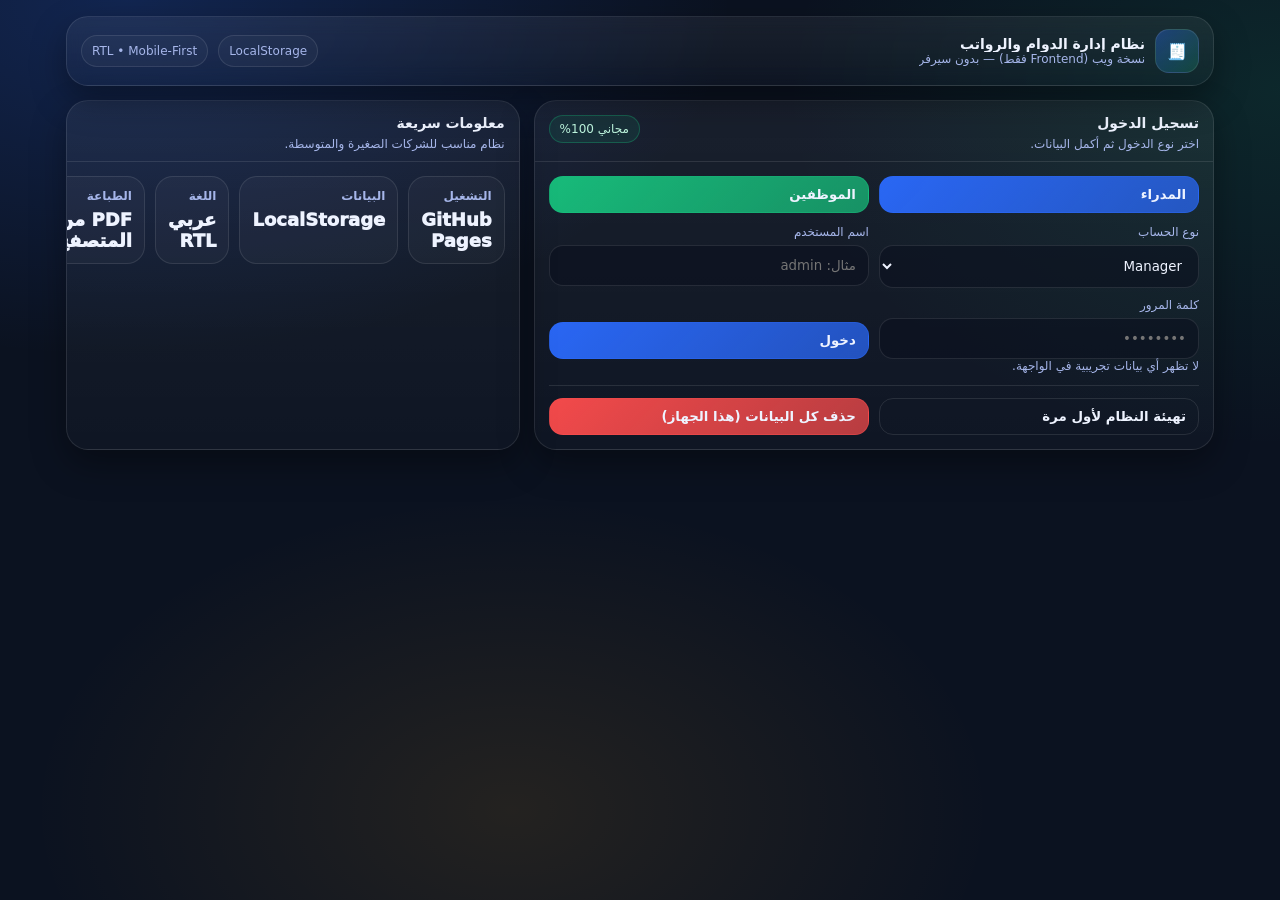
==== commit a72a1733: "Add files via upload" ====
--- a/index.html
+++ b/index.html
@@ -3,7 +3,7 @@
 <head>
 <meta charset="utf-8"/>
 <meta name="viewport" content="width=device-width,initial-scale=1"/>
-<title>تسجيل الدخول</title>
+<title>تسجيل الدخول | نظام الدوام والرواتب</title>
 <style>
 :root{
   --bg:#0b1220;
@@ -182,6 +182,189 @@
 .printTable{width:100%; border-collapse:collapse}
 .printTable th,.printTable td{border-bottom:1px solid #eee; padding:8px; font-size:12px; text-align:right}
 </style>
+
+</head>
+<body>
+
+<div class="container">
+  <div class="topbar">
+    <div class="brand">
+      <div class="logo"><span style="font-weight:1000">🧾</span></div>
+      <div class="txt">
+        <b>نظام إدارة الدوام والرواتب</b>
+        <span>نسخة ويب (Frontend فقط) — بدون سيرفر</span>
+      </div>
+    </div>
+    <div class="actions">
+      <span class="pill">LocalStorage</span>
+      <span class="pill">RTL • Mobile‑First</span>
+    </div>
+  </div>
+
+  <div style="height:14px"></div>
+
+  <div class="grid cols2">
+    <div class="card">
+      <div class="hd">
+        <div>
+          <h2>تسجيل الدخول</h2>
+          <p>اختر نوع الدخول ثم أكمل البيانات.</p>
+        </div>
+        <span class="tag good">مجاني 100%</span>
+      </div>
+      <div class="bd">
+        <div class="loginTabs">
+          <button class="btn primary" id="tabManagers">المدراء</button>
+          <button class="btn green" id="tabEmployees">الموظفين</button>
+        </div>
+
+        <div id="panelManagers" style="margin-top:12px">
+          <div class="row cols2">
+            <div class="field">
+              <label>نوع الحساب</label>
+              <select id="mgrRole">
+                <option value="admin">Admin</option>
+                <option value="manager" selected>Manager</option>
+              </select>
+            </div>
+            <div class="field">
+              <label>اسم المستخدم</label>
+              <input id="mgrUser" autocomplete="username" placeholder="مثال: admin"/>
+            </div>
+          </div>
+          <div class="row cols2" style="margin-top:10px">
+            <div class="field">
+              <label>كلمة المرور</label>
+              <input id="mgrPass" type="password" autocomplete="current-password" placeholder="••••••••"/>
+            </div>
+            <div class="field" style="justify-content:flex-end">
+              <label>&nbsp;</label>
+              <button class="btn primary" id="btnMgrLogin">دخول</button>
+            </div>
+          </div>
+          <div class="hint">لا تظهر أي بيانات تجريبية في الواجهة.</div>
+        </div>
+
+        <div id="panelEmployees" style="display:none; margin-top:12px">
+          <div class="row cols2">
+            <div class="field" style="grid-column:1/-1">
+              <label>اسم الموظف (كما هو مسجل في النظام)</label>
+              <input id="empName" placeholder="اكتب اسم الموظف بالكامل"/>
+            </div>
+            <div class="field" style="justify-content:flex-end">
+              <label>&nbsp;</label>
+              <button class="btn green" id="btnEmpLogin">دخول</button>
+            </div>
+          </div>
+          <div class="hint">الموظف عرض فقط: الشهر الحالي + شهر سابق واحد + صك القبض.</div>
+        </div>
+
+        <hr class="sep"/>
+
+        <div class="row cols2">
+          <button class="btn ghost" id="btnInit">تهيئة النظام لأول مرة</button>
+          <button class="btn red" id="btnReset">حذف كل البيانات (هذا الجهاز)</button>
+        </div>
+      </div>
+    </div>
+
+    <div class="card">
+      <div class="hd">
+        <div>
+          <h2>معلومات سريعة</h2>
+          <p>نظام مناسب للشركات الصغيرة والمتوسطة.</p>
+        </div>
+      </div>
+      <div class="bd">
+        <div class="kpis">
+          <div class="kpi"><b>التشغيل</b><span>GitHub Pages</span></div>
+          <div class="kpi"><b>البيانات</b><span>LocalStorage</span></div>
+          <div class="kpi"><b>اللغة</b><span>عربي RTL</span></div>
+          <div class="kpi"><b>الطباعة</b><span>PDF من المتصفح</span></div>
+        </div>
+        <div style="height:10px"></div>
+</div>
+    </div>
+  </div>
+</div>
+
+<script>
+ensureApp();
+
+function showPanel(which){
+  const m = document.getElementById("panelManagers");
+  const e = document.getElementById("panelEmployees");
+  if(which==="managers"){
+    m.style.display="block"; e.style.display="none";
+    document.getElementById("tabManagers").classList.add("primary");
+  }else{
+    m.style.display="none"; e.style.display="block";
+  }
+}
+document.getElementById("tabManagers").addEventListener("click", ()=>{ 
+  document.getElementById("panelManagers").style.display="block";
+  document.getElementById("panelEmployees").style.display="none";
+});
+document.getElementById("tabEmployees").addEventListener("click", ()=>{
+  document.getElementById("panelManagers").style.display="none";
+  document.getElementById("panelEmployees").style.display="block";
+});
+
+document.getElementById("btnInit").addEventListener("click", ()=>{
+  ensureApp();
+  toast("تمت تهيئة النظام بنجاح.");
+});
+
+document.getElementById("btnReset").addEventListener("click", ()=>{
+  if(!confirm("هل تريد حذف كل البيانات من هذا الجهاز؟")) return;
+  localStorage.removeItem(APP_KEY);
+  sessionClear();
+  ensureApp();
+  toast("تم حذف البيانات وإعادة التهيئة.", "warn");
+});
+
+document.getElementById("btnMgrLogin").addEventListener("click", ()=>{
+  const role = document.getElementById("mgrRole").value;
+  const u = document.getElementById("mgrUser").value.trim();
+  const p = document.getElementById("mgrPass").value;
+  if(!u || !p){ toast("أكمل اسم المستخدم وكلمة المرور.", "warn"); return; }
+
+  if(role==="admin"){
+    if(u==="admin" && p==="admin123"){
+      sessionSet({role:"admin", username:"admin", ts:Date.now()});
+      location.href="admin.html";
+    }else toast("بيانات Admin غير صحيحة.", "bad");
+    return;
+  }
+
+  const app = ensureApp();
+  const m = (app.managers||[]).find(x=>x.username===u && x.password===p);
+  if(!m){ toast("بيانات Manager غير صحيحة.", "bad"); return; }
+  sessionSet({role:"manager", username:m.username, managerId:m.id, ts:Date.now()});
+  location.href="manager.html";
+});
+
+document.getElementById("btnEmpLogin").addEventListener("click", ()=>{
+  const name = document.getElementById("empName").value.trim();
+  if(!name){ toast("اكتب اسم الموظف.", "warn"); return; }
+  const app = ensureApp();
+  const emp = (app.employees||[]).find(e=>e.name===name && e.active!==false);
+  if(!emp){ toast("لم يتم العثور على موظف نشط بهذا الاسم.", "bad"); return; }
+  sessionSet({role:"employee", empId:emp.id, empName:emp.name, ts:Date.now()});
+  location.href="employee.html";
+});
+
+// auto-redirect if already logged in
+const s = sessionGet();
+if(s?.role==="admin") location.href="admin.html";
+if(s?.role==="manager") location.href="manager.html";
+if(s?.role==="employee") location.href="employee.html";
+</script>
+
+<div id="toast" class="toast" role="status" aria-live="polite">
+  <div class="dot"></div>
+  <div class="msg"></div>
+</div>
 <script>
 /* ====== Payroll App (Static / LocalStorage) ====== */
 const APP_KEY = "payrollApp_v1";
@@ -618,131 +801,5 @@
 }
 
 </script>
-</head>
-<body>
-
-<div class="container">
-  <div class="topbar">
-    <div class="brand">
-      <div class="logo"><span style="font-weight:1000">🧾</span></div>
-      <div class="txt">
-        <b>تسجيل الدخول</b>
-        <span>&nbsp;</span>
-      </div>
-    </div>
-  </div>
-
-  <div style="height:14px"></div>
-
-  <div class="card">
-    <div class="hd">
-      <div>
-        <h2>اختر نوع الدخول</h2>
-        <p>&nbsp;</p>
-      </div>
-    </div>
-    <div class="bd">
-      <div class="loginTabs">
-        <button class="btn primary" id="tabManagers">المدراء</button>
-        <button class="btn green" id="tabEmployees">الموظفين</button>
-      </div>
-
-      <div id="panelManagers" style="margin-top:12px">
-        <div class="row cols2">
-          <div class="field">
-            <label>نوع الحساب</label>
-            <select id="mgrRole">
-              <option value="admin">Admin</option>
-              <option value="manager" selected>Manager</option>
-            </select>
-          </div>
-          <div class="field">
-            <label>اسم المستخدم</label>
-            <input id="mgrUser" autocomplete="username"/>
-          </div>
-        </div>
-        <div class="row cols2" style="margin-top:10px">
-          <div class="field">
-            <label>كلمة المرور</label>
-            <input id="mgrPass" type="password" autocomplete="current-password"/>
-          </div>
-          <div class="field" style="justify-content:flex-end">
-            <label>&nbsp;</label>
-            <button class="btn primary" id="btnMgrLogin">دخول</button>
-          </div>
-        </div>
-      </div>
-
-      <div id="panelEmployees" style="display:none; margin-top:12px">
-        <div class="row cols2">
-          <div class="field" style="grid-column:1/-1">
-            <label>اسم الموظف</label>
-            <input id="empName"/>
-          </div>
-          <div class="field" style="justify-content:flex-end">
-            <label>&nbsp;</label>
-            <button class="btn green" id="btnEmpLogin">دخول</button>
-          </div>
-        </div>
-      </div>
-    </div>
-  </div>
-</div>
-
-<script>
-ensureApp();
-
-document.getElementById("tabManagers").addEventListener("click", ()=>{
-  document.getElementById("panelManagers").style.display="block";
-  document.getElementById("panelEmployees").style.display="none";
-});
-document.getElementById("tabEmployees").addEventListener("click", ()=>{
-  document.getElementById("panelManagers").style.display="none";
-  document.getElementById("panelEmployees").style.display="block";
-});
-
-document.getElementById("btnMgrLogin").addEventListener("click", ()=>{
-  const role = document.getElementById("mgrRole").value;
-  const u = document.getElementById("mgrUser").value.trim();
-  const p = document.getElementById("mgrPass").value;
-
-  if(!u || !p){ toast("أكمل البيانات.", "warn"); return; }
-
-  if(role==="admin"){
-    if(u==="admin" && p==="admin123"){
-      sessionSet({role:"admin", username:"admin", ts:Date.now()});
-      location.href="admin.html";
-    }else toast("بيانات غير صحيحة.", "bad");
-    return;
-  }
-
-  const app = ensureApp();
-  const m = (app.managers||[]).find(x=>x.username===u && x.password===p);
-  if(!m){ toast("بيانات غير صحيحة.", "bad"); return; }
-  sessionSet({role:"manager", username:m.username, managerId:m.id, ts:Date.now()});
-  location.href="manager.html";
-});
-
-document.getElementById("btnEmpLogin").addEventListener("click", ()=>{
-  const name = document.getElementById("empName").value.trim();
-  if(!name){ toast("أكمل البيانات.", "warn"); return; }
-  const app = ensureApp();
-  const emp = (app.employees||[]).find(e=>e.name===name && e.active!==false);
-  if(!emp){ toast("غير موجود.", "bad"); return; }
-  sessionSet({role:"employee", empId:emp.id, empName:emp.name, ts:Date.now()});
-  location.href="employee.html";
-});
-
-// auto redirect if already logged in
-const s = sessionGet();
-if(s?.role==="admin") location.href="admin.html";
-if(s?.role==="manager") location.href="manager.html";
-if(s?.role==="employee") location.href="employee.html";
-</script>
-
-<div id="toast" class="toast" role="status" aria-live="polite">
-  <div class="dot"></div>
-  <div class="msg"></div>
-</div>
 </body>
 </html>
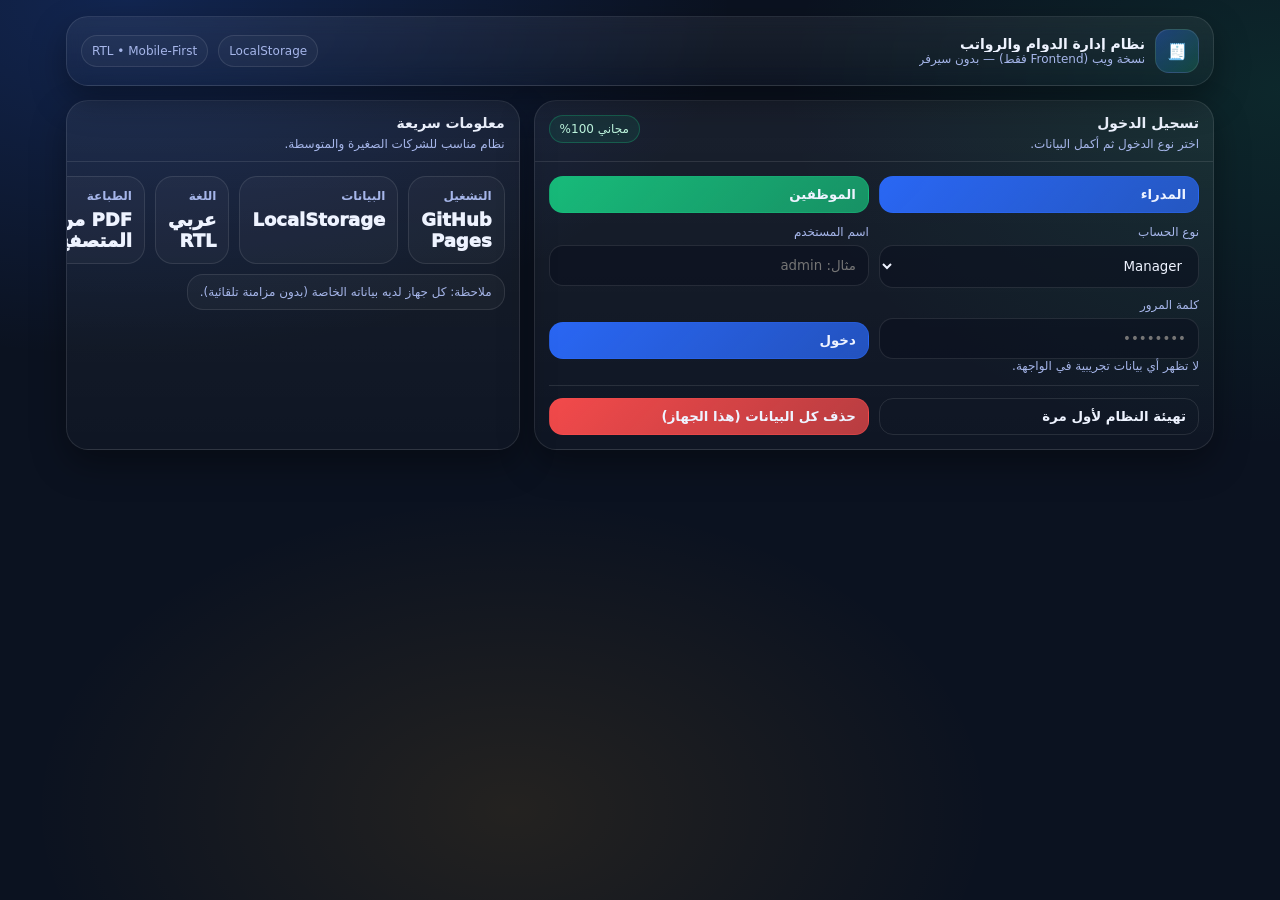
==== commit 9d964c35: "Add files via upload" ====
--- a/index.html
+++ b/index.html
@@ -283,7 +283,8 @@
           <div class="kpi"><b>الطباعة</b><span>PDF من المتصفح</span></div>
         </div>
         <div style="height:10px"></div>
-</div>
+        <div class="badge">ملاحظة: كل جهاز لديه بياناته الخاصة (بدون مزامنة تلقائية).</div>
+      </div>
     </div>
   </div>
 </div>
@@ -460,6 +461,14 @@
   }
   if(!app.attendance) app.attendance = {};
   if(!app.advances) app.advances = {};
+  // migrate: advances date
+  for(const ymKey of Object.keys(app.advances||{})){
+    const m=app.advances[ymKey]||{};
+    for(const empId of Object.keys(m)){
+      const rec=m[empId]||{};
+      if(rec && typeof rec==="object" && !("date" in rec)) rec.date = nowISODate();
+    }
+  }
   if(!app.departments) app.departments = [];
   if(!app.employees) app.employees = [];
   if(!app.company) app.company = { companyName:"", companyLogo:"" };
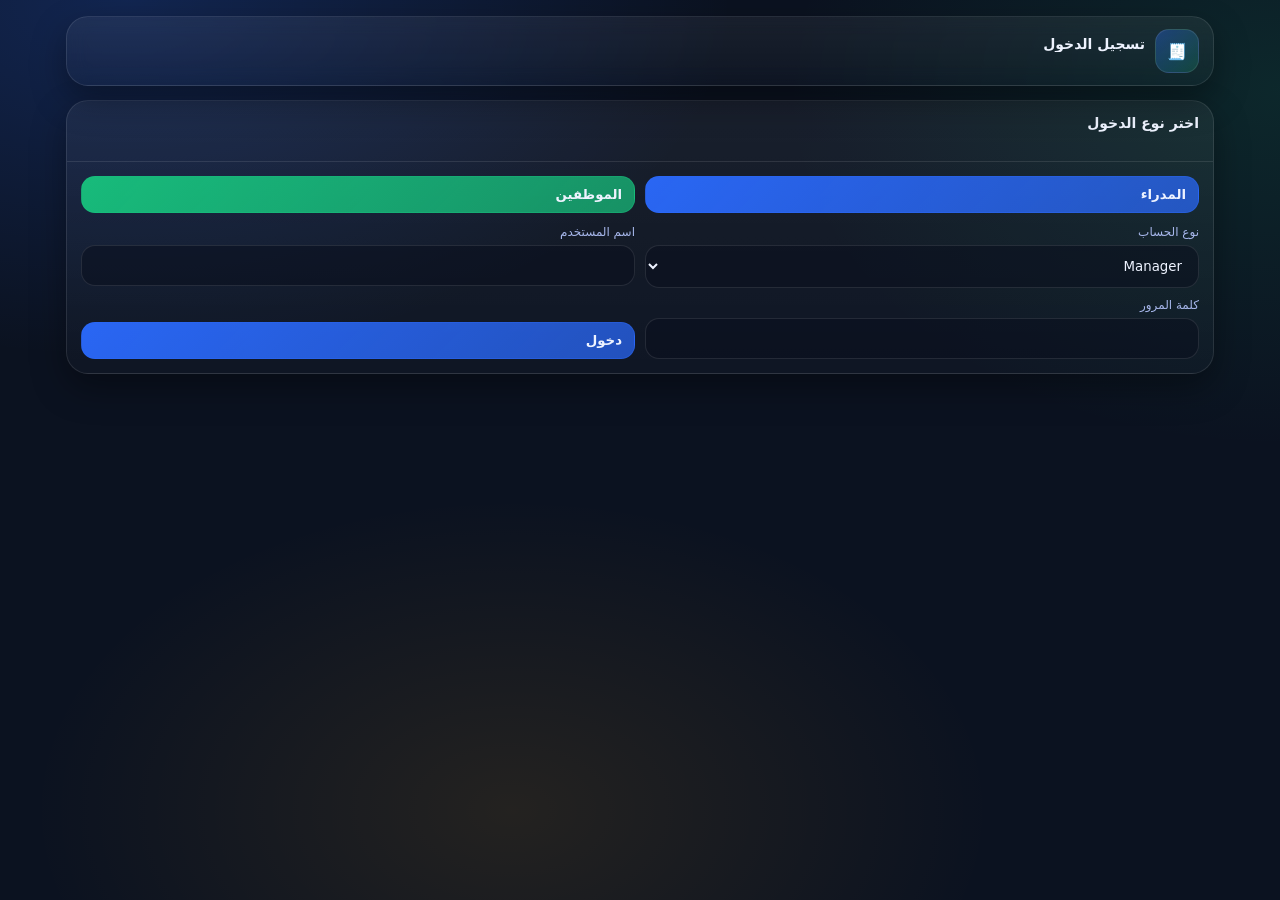
==== commit bcfd71dc: "Add files via upload" ====
--- a/index.html
+++ b/index.html
@@ -3,7 +3,7 @@
 <head>
 <meta charset="utf-8"/>
 <meta name="viewport" content="width=device-width,initial-scale=1"/>
-<title>تسجيل الدخول | نظام الدوام والرواتب</title>
+<title>تسجيل الدخول</title>
 <style>
 :root{
   --bg:#0b1220;
@@ -182,190 +182,6 @@
 .printTable{width:100%; border-collapse:collapse}
 .printTable th,.printTable td{border-bottom:1px solid #eee; padding:8px; font-size:12px; text-align:right}
 </style>
-
-</head>
-<body>
-
-<div class="container">
-  <div class="topbar">
-    <div class="brand">
-      <div class="logo"><span style="font-weight:1000">🧾</span></div>
-      <div class="txt">
-        <b>نظام إدارة الدوام والرواتب</b>
-        <span>نسخة ويب (Frontend فقط) — بدون سيرفر</span>
-      </div>
-    </div>
-    <div class="actions">
-      <span class="pill">LocalStorage</span>
-      <span class="pill">RTL • Mobile‑First</span>
-    </div>
-  </div>
-
-  <div style="height:14px"></div>
-
-  <div class="grid cols2">
-    <div class="card">
-      <div class="hd">
-        <div>
-          <h2>تسجيل الدخول</h2>
-          <p>اختر نوع الدخول ثم أكمل البيانات.</p>
-        </div>
-        <span class="tag good">مجاني 100%</span>
-      </div>
-      <div class="bd">
-        <div class="loginTabs">
-          <button class="btn primary" id="tabManagers">المدراء</button>
-          <button class="btn green" id="tabEmployees">الموظفين</button>
-        </div>
-
-        <div id="panelManagers" style="margin-top:12px">
-          <div class="row cols2">
-            <div class="field">
-              <label>نوع الحساب</label>
-              <select id="mgrRole">
-                <option value="admin">Admin</option>
-                <option value="manager" selected>Manager</option>
-              </select>
-            </div>
-            <div class="field">
-              <label>اسم المستخدم</label>
-              <input id="mgrUser" autocomplete="username" placeholder="مثال: admin"/>
-            </div>
-          </div>
-          <div class="row cols2" style="margin-top:10px">
-            <div class="field">
-              <label>كلمة المرور</label>
-              <input id="mgrPass" type="password" autocomplete="current-password" placeholder="••••••••"/>
-            </div>
-            <div class="field" style="justify-content:flex-end">
-              <label>&nbsp;</label>
-              <button class="btn primary" id="btnMgrLogin">دخول</button>
-            </div>
-          </div>
-          <div class="hint">لا تظهر أي بيانات تجريبية في الواجهة.</div>
-        </div>
-
-        <div id="panelEmployees" style="display:none; margin-top:12px">
-          <div class="row cols2">
-            <div class="field" style="grid-column:1/-1">
-              <label>اسم الموظف (كما هو مسجل في النظام)</label>
-              <input id="empName" placeholder="اكتب اسم الموظف بالكامل"/>
-            </div>
-            <div class="field" style="justify-content:flex-end">
-              <label>&nbsp;</label>
-              <button class="btn green" id="btnEmpLogin">دخول</button>
-            </div>
-          </div>
-          <div class="hint">الموظف عرض فقط: الشهر الحالي + شهر سابق واحد + صك القبض.</div>
-        </div>
-
-        <hr class="sep"/>
-
-        <div class="row cols2">
-          <button class="btn ghost" id="btnInit">تهيئة النظام لأول مرة</button>
-          <button class="btn red" id="btnReset">حذف كل البيانات (هذا الجهاز)</button>
-        </div>
-      </div>
-    </div>
-
-    <div class="card">
-      <div class="hd">
-        <div>
-          <h2>معلومات سريعة</h2>
-          <p>نظام مناسب للشركات الصغيرة والمتوسطة.</p>
-        </div>
-      </div>
-      <div class="bd">
-        <div class="kpis">
-          <div class="kpi"><b>التشغيل</b><span>GitHub Pages</span></div>
-          <div class="kpi"><b>البيانات</b><span>LocalStorage</span></div>
-          <div class="kpi"><b>اللغة</b><span>عربي RTL</span></div>
-          <div class="kpi"><b>الطباعة</b><span>PDF من المتصفح</span></div>
-        </div>
-        <div style="height:10px"></div>
-        <div class="badge">ملاحظة: كل جهاز لديه بياناته الخاصة (بدون مزامنة تلقائية).</div>
-      </div>
-    </div>
-  </div>
-</div>
-
-<script>
-ensureApp();
-
-function showPanel(which){
-  const m = document.getElementById("panelManagers");
-  const e = document.getElementById("panelEmployees");
-  if(which==="managers"){
-    m.style.display="block"; e.style.display="none";
-    document.getElementById("tabManagers").classList.add("primary");
-  }else{
-    m.style.display="none"; e.style.display="block";
-  }
-}
-document.getElementById("tabManagers").addEventListener("click", ()=>{ 
-  document.getElementById("panelManagers").style.display="block";
-  document.getElementById("panelEmployees").style.display="none";
-});
-document.getElementById("tabEmployees").addEventListener("click", ()=>{
-  document.getElementById("panelManagers").style.display="none";
-  document.getElementById("panelEmployees").style.display="block";
-});
-
-document.getElementById("btnInit").addEventListener("click", ()=>{
-  ensureApp();
-  toast("تمت تهيئة النظام بنجاح.");
-});
-
-document.getElementById("btnReset").addEventListener("click", ()=>{
-  if(!confirm("هل تريد حذف كل البيانات من هذا الجهاز؟")) return;
-  localStorage.removeItem(APP_KEY);
-  sessionClear();
-  ensureApp();
-  toast("تم حذف البيانات وإعادة التهيئة.", "warn");
-});
-
-document.getElementById("btnMgrLogin").addEventListener("click", ()=>{
-  const role = document.getElementById("mgrRole").value;
-  const u = document.getElementById("mgrUser").value.trim();
-  const p = document.getElementById("mgrPass").value;
-  if(!u || !p){ toast("أكمل اسم المستخدم وكلمة المرور.", "warn"); return; }
-
-  if(role==="admin"){
-    if(u==="admin" && p==="admin123"){
-      sessionSet({role:"admin", username:"admin", ts:Date.now()});
-      location.href="admin.html";
-    }else toast("بيانات Admin غير صحيحة.", "bad");
-    return;
-  }
-
-  const app = ensureApp();
-  const m = (app.managers||[]).find(x=>x.username===u && x.password===p);
-  if(!m){ toast("بيانات Manager غير صحيحة.", "bad"); return; }
-  sessionSet({role:"manager", username:m.username, managerId:m.id, ts:Date.now()});
-  location.href="manager.html";
-});
-
-document.getElementById("btnEmpLogin").addEventListener("click", ()=>{
-  const name = document.getElementById("empName").value.trim();
-  if(!name){ toast("اكتب اسم الموظف.", "warn"); return; }
-  const app = ensureApp();
-  const emp = (app.employees||[]).find(e=>e.name===name && e.active!==false);
-  if(!emp){ toast("لم يتم العثور على موظف نشط بهذا الاسم.", "bad"); return; }
-  sessionSet({role:"employee", empId:emp.id, empName:emp.name, ts:Date.now()});
-  location.href="employee.html";
-});
-
-// auto-redirect if already logged in
-const s = sessionGet();
-if(s?.role==="admin") location.href="admin.html";
-if(s?.role==="manager") location.href="manager.html";
-if(s?.role==="employee") location.href="employee.html";
-</script>
-
-<div id="toast" class="toast" role="status" aria-live="polite">
-  <div class="dot"></div>
-  <div class="msg"></div>
-</div>
 <script>
 /* ====== Payroll App (Static / LocalStorage) ====== */
 const APP_KEY = "payrollApp_v1";
@@ -461,14 +277,6 @@
   }
   if(!app.attendance) app.attendance = {};
   if(!app.advances) app.advances = {};
-  // migrate: advances date
-  for(const ymKey of Object.keys(app.advances||{})){
-    const m=app.advances[ymKey]||{};
-    for(const empId of Object.keys(m)){
-      const rec=m[empId]||{};
-      if(rec && typeof rec==="object" && !("date" in rec)) rec.date = nowISODate();
-    }
-  }
   if(!app.departments) app.departments = [];
   if(!app.employees) app.employees = [];
   if(!app.company) app.company = { companyName:"", companyLogo:"" };
@@ -810,5 +618,131 @@
 }
 
 </script>
+</head>
+<body>
+
+<div class="container">
+  <div class="topbar">
+    <div class="brand">
+      <div class="logo"><span style="font-weight:1000">🧾</span></div>
+      <div class="txt">
+        <b>تسجيل الدخول</b>
+        <span>&nbsp;</span>
+      </div>
+    </div>
+  </div>
+
+  <div style="height:14px"></div>
+
+  <div class="card">
+    <div class="hd">
+      <div>
+        <h2>اختر نوع الدخول</h2>
+        <p>&nbsp;</p>
+      </div>
+    </div>
+    <div class="bd">
+      <div class="loginTabs">
+        <button class="btn primary" id="tabManagers">المدراء</button>
+        <button class="btn green" id="tabEmployees">الموظفين</button>
+      </div>
+
+      <div id="panelManagers" style="margin-top:12px">
+        <div class="row cols2">
+          <div class="field">
+            <label>نوع الحساب</label>
+            <select id="mgrRole">
+              <option value="admin">Admin</option>
+              <option value="manager" selected>Manager</option>
+            </select>
+          </div>
+          <div class="field">
+            <label>اسم المستخدم</label>
+            <input id="mgrUser" autocomplete="username"/>
+          </div>
+        </div>
+        <div class="row cols2" style="margin-top:10px">
+          <div class="field">
+            <label>كلمة المرور</label>
+            <input id="mgrPass" type="password" autocomplete="current-password"/>
+          </div>
+          <div class="field" style="justify-content:flex-end">
+            <label>&nbsp;</label>
+            <button class="btn primary" id="btnMgrLogin">دخول</button>
+          </div>
+        </div>
+      </div>
+
+      <div id="panelEmployees" style="display:none; margin-top:12px">
+        <div class="row cols2">
+          <div class="field" style="grid-column:1/-1">
+            <label>اسم الموظف</label>
+            <input id="empName"/>
+          </div>
+          <div class="field" style="justify-content:flex-end">
+            <label>&nbsp;</label>
+            <button class="btn green" id="btnEmpLogin">دخول</button>
+          </div>
+        </div>
+      </div>
+    </div>
+  </div>
+</div>
+
+<script>
+ensureApp();
+
+document.getElementById("tabManagers").addEventListener("click", ()=>{
+  document.getElementById("panelManagers").style.display="block";
+  document.getElementById("panelEmployees").style.display="none";
+});
+document.getElementById("tabEmployees").addEventListener("click", ()=>{
+  document.getElementById("panelManagers").style.display="none";
+  document.getElementById("panelEmployees").style.display="block";
+});
+
+document.getElementById("btnMgrLogin").addEventListener("click", ()=>{
+  const role = document.getElementById("mgrRole").value;
+  const u = document.getElementById("mgrUser").value.trim();
+  const p = document.getElementById("mgrPass").value;
+
+  if(!u || !p){ toast("أكمل البيانات.", "warn"); return; }
+
+  if(role==="admin"){
+    if(u==="admin" && p==="admin123"){
+      sessionSet({role:"admin", username:"admin", ts:Date.now()});
+      location.href="admin.html";
+    }else toast("بيانات غير صحيحة.", "bad");
+    return;
+  }
+
+  const app = ensureApp();
+  const m = (app.managers||[]).find(x=>x.username===u && x.password===p);
+  if(!m){ toast("بيانات غير صحيحة.", "bad"); return; }
+  sessionSet({role:"manager", username:m.username, managerId:m.id, ts:Date.now()});
+  location.href="manager.html";
+});
+
+document.getElementById("btnEmpLogin").addEventListener("click", ()=>{
+  const name = document.getElementById("empName").value.trim();
+  if(!name){ toast("أكمل البيانات.", "warn"); return; }
+  const app = ensureApp();
+  const emp = (app.employees||[]).find(e=>e.name===name && e.active!==false);
+  if(!emp){ toast("غير موجود.", "bad"); return; }
+  sessionSet({role:"employee", empId:emp.id, empName:emp.name, ts:Date.now()});
+  location.href="employee.html";
+});
+
+// auto redirect if already logged in
+const s = sessionGet();
+if(s?.role==="admin") location.href="admin.html";
+if(s?.role==="manager") location.href="manager.html";
+if(s?.role==="employee") location.href="employee.html";
+</script>
+
+<div id="toast" class="toast" role="status" aria-live="polite">
+  <div class="dot"></div>
+  <div class="msg"></div>
+</div>
 </body>
 </html>
